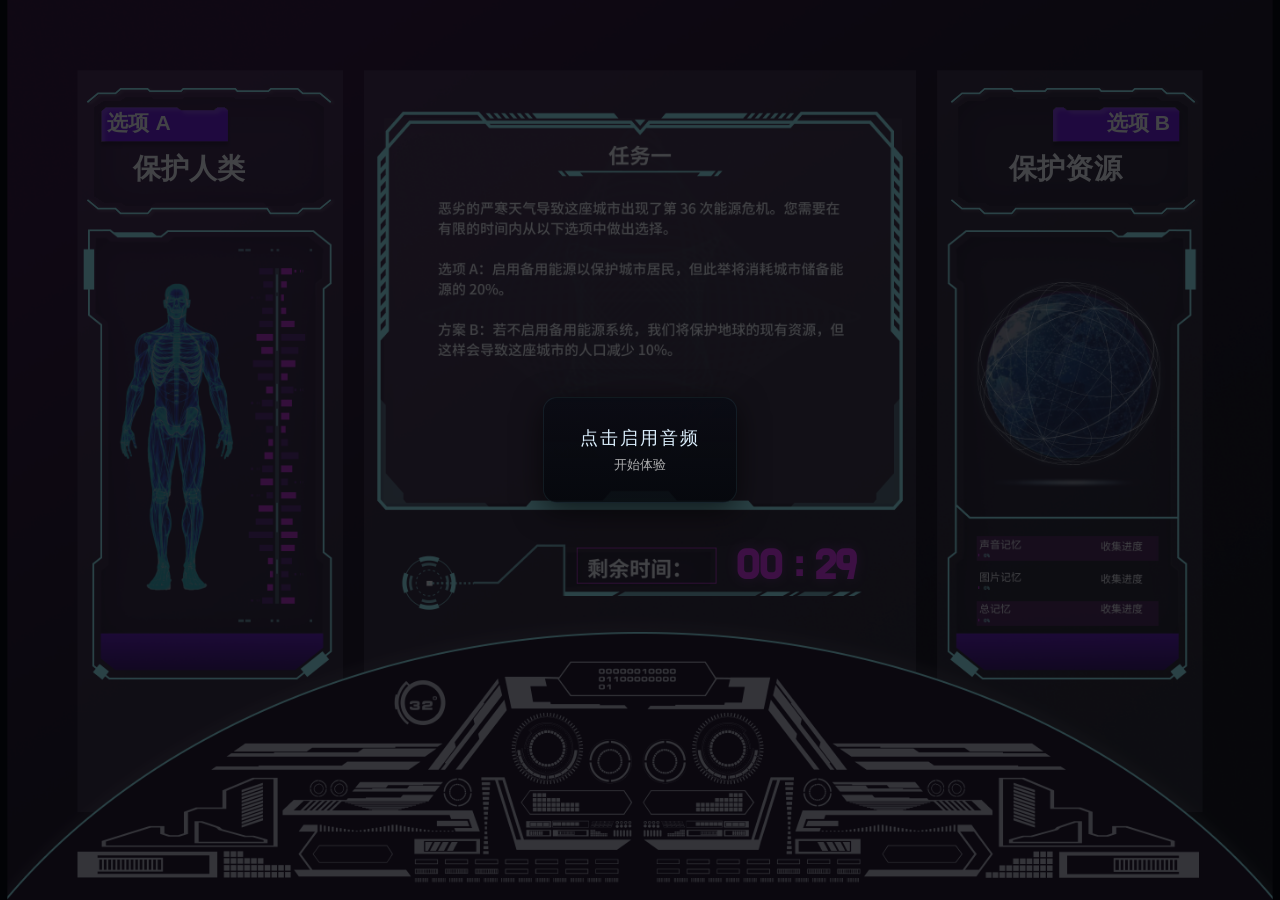
==== main.html @ 71cf5998 "CN" ====
<!doctype html>
<html lang="en">
<head>
  <meta charset="UTF-8" />
  <meta
    name="viewport"
    content="width=device-width, initial-scale=1.0, maximum-scale=1.0, user-scalable=no"
  />
  <title>Cyber-AI Task</title>
  <link rel="stylesheet" href="style.css" />
</head>
<body>
  <div id="viewport">
    <div id="stage" class="stage">
      <!-- 背景界面图：task / result 通过 JS 切换 -->
      <img id="screen" class="screen" src="assets/image/task.png" alt="Task UI" />

      <!-- ✅ Option A -->
      <button id="optA" class="option option--a" type="button" aria-label="Option A: Save Human">
        <img class="option__frame" src="assets/image/option-a.svg" alt="" />
        <span class="option__tag">选项 A</span>
        <span class="option__title">保护人类</span>
      </button>

      <!-- ✅ Option B -->
      <button id="optB" class="option option--b" type="button" aria-label="Option B: Save Energy">
        <img class="option__frame" src="assets/image/option-b.svg" alt="" />
        <span class="option__tag">选项 B</span>
        <span class="option__title">保护资源</span>
      </button>

      <button id="task2Btn" class="option option--task2" type="button">
        <img class="option__frame" src="assets/image/outcome-frame.svg" alt="" />
        <span class="option__title">任务二</span>
      </button>

      <button id="task3Btn" class="option option--task3" type="button" aria-label="Go to Task 3">
        <img class="option__frame" src="assets/image/outcome-frame.svg" alt="" />
        <span class="option__title">任务三</span>
      </button>

      <button id="analyseBtn" class="option option--analyse" type="button" aria-label="Analyse">
        <img class="option__frame" src="assets/image/outcome-frame.svg" alt="" />
        <span class="option__title">开始分析</span>
      </button>

      <!-- 倒计时：叠在 task 图的 00:30 那个位置 -->
      <div id="timer" class="timer">00:30</div>

      <!-- 5秒警告覆盖层：默认隐藏 -->
      <img id="warning" class="warning" src="assets/image/timeout.png" alt="Warning" />
    </div>
  </div>

  <!-- ✅ Task 音效 -->
  <audio id="taskAudio" src="assets/audio/538791__damirst__digital-8-sec.wav" preload="auto"></audio>
  <audio id="resultAudio" src="assets/audio/voice_clue_1.wav" preload="auto"></audio>
  <audio id="result2Audio" src="assets/audio/voice_clue_2.wav" preload="auto"></audio>
  <audio id="result3Audio" src="assets/audio/voice_clue_3.wav" preload="auto"></audio>

  <!-- ✅ 第一幕 BGM -->
  <audio id="bgmAmbient" src="assets/audio/ambient-loop.mp3" preload="auto" loop></audio>
  <audio id="bgmGlitch" src="assets/audio/glitch.mp3" preload="auto" loop></audio>

  <!-- 一次性音频解锁覆盖层 -->
  <div id="audioUnlock" class="audio-unlock hidden" role="button" aria-label="Click to enable audio">
    <div class="unlock-inner">
      <div class="unlock-title">点击启用音频</div>
      <div class="unlock-sub">开始体验</div>
    </div>
  </div>

  <script src="assets/click-sound.js"></script>
  <script src="app.js"></script>
</body>
</html>
---- style.css ----
@font-face {
  font-family: "DoHyeon";
  src: url("assets/fonts/DoHyeon-Regular.ttf") format("truetype");
  font-weight: 400;
  font-style: normal;
}

@font-face {
  font-family: "Noto Sans SC";
  src: url("assets/fonts/NotoSansSC-VF.ttf") format("truetype");
  font-weight: 100 900;
  font-style: normal;
  font-display: swap;
}

/* ===== 基础重置：只为固定舞台、防止滑动 ===== */
* {
  box-sizing: border-box;
}

html,
body {
  margin: 0;
  width: 100%;
  height: 100%;
  overflow: hidden;
  background: #000000;
  overscroll-behavior: none;
  font-family: "Noto Sans SC", "Microsoft YaHei", "PingFang SC", sans-serif;
  font-weight: 400;
}

button,
input,
textarea,
select {
  font-family: inherit;
}

body {
  position: fixed;
  inset: 0;
  touch-action: none;
}

/* ===== 舞台外层：负责居中显示 ===== */
#viewport {
  position: fixed;
  inset: 0;
  width: 100vw;
  height: 100vh;
  overflow: hidden;
  background: #000000;

  display: flex;
  justify-content: center;
  align-items: center;
}

/* ===== 固定舞台：永远按 1440 × 1024 设计 ===== */
#stage.stage,
.stage {
  position: relative;
  width: 1440px;
  height: 1024px;
  overflow: hidden;
  background: transparent;
  transform-origin: center center;
  flex-shrink: 0;
}

/* ===== 背景界面图 ===== */
.screen {
  position: absolute;
  inset: 0;
  width: 100%;
  height: 100%;
  object-fit: cover;
  display: block;
}

/* ===== 倒计时：保持你原来的 UI 不变 ===== */
.timer {
  position: absolute;
  /* ↓↓↓ 这两个就是“把数字挪到你红色 00:30 那块”的关键 */
  top: 615px;     /* 先随便给一个起点 */
  left: 829px;    /* 先随便给一个起点 */

  font-family: "DoHyeon", sans-serif;
  font-weight: 700; /* 想细一点就 400 */
  font-size: 48px;

  text-shadow:
    0 0 4px #fff,
    0 0 8px #EA34F7,
    0 0 16px #EA34F7,
    0 0 32px #EA34F7;

  /* 默认颜色：和你 UI 的紫红接近 */
  color: #EA34F7;
  text-shadow: 0 0 12px rgba(216, 75, 255, 0.35);
}

/* 5秒内：改成红 + 轻微闪烁 */
.timer.is-danger {
  color: #FF0000;
  text-shadow: 2 2 2px rgba(119, 8, 8, 1);
}

@keyframes blink {
  from { opacity: 1; }
  to   { opacity: 0.35; }
}

/* ===== 警告覆盖层 ===== */
.warning {
  position: absolute;
  inset: 0;
  width: 100%;
  height: 100%;
  object-fit: cover;

  display: none;
}

/* 让 warning 有“抖动/闪烁”的紧张感（可选） */
.warning {
  display: none;
}

.warning.is-on {
  display: block;
  animation: warningFlash 0.35s infinite alternate;
}

@keyframes warningFlash {
  from { opacity: 0.85; }
  to   { opacity: 0.35; }
}

/* ===== audio unlock overlay ===== */
.audio-unlock {
  position: fixed;
  inset: 0;
  display: grid;
  place-items: center;
  background: rgba(3,5,8,0.75);
  z-index: 9999;
  cursor: pointer;
}

.audio-unlock.hidden {
  display: none;
}

.audio-unlock .unlock-inner {
  padding: 28px 36px;
  border-radius: 14px;
  border: 1px solid rgba(140,240,255,0.08);
  background: linear-gradient(180deg, rgba(10,12,20,0.9), rgba(5,7,12,0.85));
  text-align: center;
  box-shadow: 0 8px 30px rgba(0,0,0,0.6);
}

.audio-unlock .unlock-title {
  font-size: 18px;
  letter-spacing: 0.12em;
  color: #dbeffd;
  margin-bottom: 6px;
}

.audio-unlock .unlock-sub {
  font-size: 13px;
  color: rgba(220,220,220,0.78);
}

/* ===== Option 按钮 ===== */
.option {
  position: absolute;
  z-index: 6;                 /* 在背景图之上 */
  width: 380px;               /* 先给大概值，后面微调 */
  height: 160px;
  padding: 0;
  border: none;
  background: transparent;
  cursor: pointer;

  /* 移除默认按钮样式 */
  appearance: none;
  -webkit-appearance: none;
}

/* Option 边框图铺满整个按钮 */
.option__frame {
  position: absolute;
  inset: 0;
  width: 100%;
  height: 100%;
  object-fit: fill;
  transform: scale(0.95);
  transform-origin: center;
  pointer-events: none;       /* 点击穿透到 button */
}

/* 文本层 */
.option__tag {
  position: absolute;
  top: 25px;
  padding: 6px 12px;
  color: #fff;
  font-family: "Noto Sans SC", "Microsoft YaHei", "PingFang SC", sans-serif;
  font-weight: 600;   /* ← Semibold */
  font-size: 24px;
  letter-spacing: 0px;
  pointer-events: auto;
}

.option--a .option__tag {
  left: 60px;
}

.option--b .option__tag {
  right: 70px;
}

.option__title {
  position: absolute;
  color: #fff;
  font-family: "Noto Sans SC", "Microsoft YaHei", "PingFang SC", sans-serif;
  font-weight: 600;   /* ← Semibold */
  font-size: 32px;
  letter-spacing: 0px;
  pointer-events: auto;
}

.option--a .option__title {
  left: 101px;   /* 调“保护人类”左右位置 */
  top: 78px;    /* 调“保护人类”上下位置 */
}

.option--b .option__title {
  left: 115px;   /* 调“保护资源”左右位置 */
  top: 78px;    /* 调“保护资源”上下位置 */
}

/* hover 小反馈（可选） */
.option:hover {
  transform: translateY(-2px);
  transition: 0.15s;
}

/* ===== Option 定位 ===== */
.option--a {
  left: 42px;
  top: 93px;
}

.option--b {
  left: 1025px;
  top: 93px;
}

/* 键盘可访问焦点 */
.option:focus-visible {
  outline: 2px solid rgba(180,255,255,0.85);
  outline-offset: 2px;
}

/* ===== TASK2 专用按钮 ===== */
.option--task2 {
  position: absolute;

  left: 543px;
  top: 606px;
  width: 360px;
  height: 92px;

  display: none;
  background: none;
  border: none;
  cursor: pointer;
}

/* 让 SVG 填满按钮 */
.option--task2 .option__frame {
  width: 100%;
  height: 100%;
  object-fit: contain;
}

/* TASK2 文字样式 */
.option--task2 .option__title {
  position: absolute;
  left: 50%;
  top: 48%;
  transform: translate(-50%, -50%);

  font-family: "Noto Sans SC", "Microsoft YaHei", "PingFang SC", sans-serif;
  font-weight: 700;
  font-size: 30px;
  letter-spacing: 0px;
  color: #ffffff;
}

/* ===== TASK THREE 按钮 ===== */
.option--task3 {
  position: absolute;
  z-index: 8;
  display: none;
  background: none;
  border: none;
  cursor: pointer;

  left: 543px;
  top: 606px;
  width: 360px;
  height: 92px;
}

.option--task3 .option__frame {
  width: 100%;
  height: 100%;
  object-fit: contain;
}

.option--task3 .option__title {
  position: absolute;
  left: 50%;
  top: 48%;
  transform: translate(-50%, -50%);

  font-family: "Noto Sans SC", "Microsoft YaHei", "PingFang SC", sans-serif;
  font-weight: 700;
  font-size: 30px;
  letter-spacing: 0px;
  color: #fff;
}

/* ===== ANALYSE 按钮 ===== */
.option--analyse {
  position: absolute;
  z-index: 8;
  display: none;
  background: none;
  border: none;
  cursor: pointer;

  left: 543px;
  top: 606px;
  width: 360px;
  height: 92px;
}

.option--analyse .option__frame {
  width: 100%;
  height: 100%;
  object-fit: contain;
}

.option--analyse .option__title {
  position: absolute;
  left: 50%;
  top: 48%;
  transform: translate(-50%, -50%);

  font-family: "Noto Sans SC", "Microsoft YaHei", "PingFang SC", sans-serif;
  font-weight: 700;
  font-size: 30px;
  letter-spacing: 0px;
  color: #fff;
}
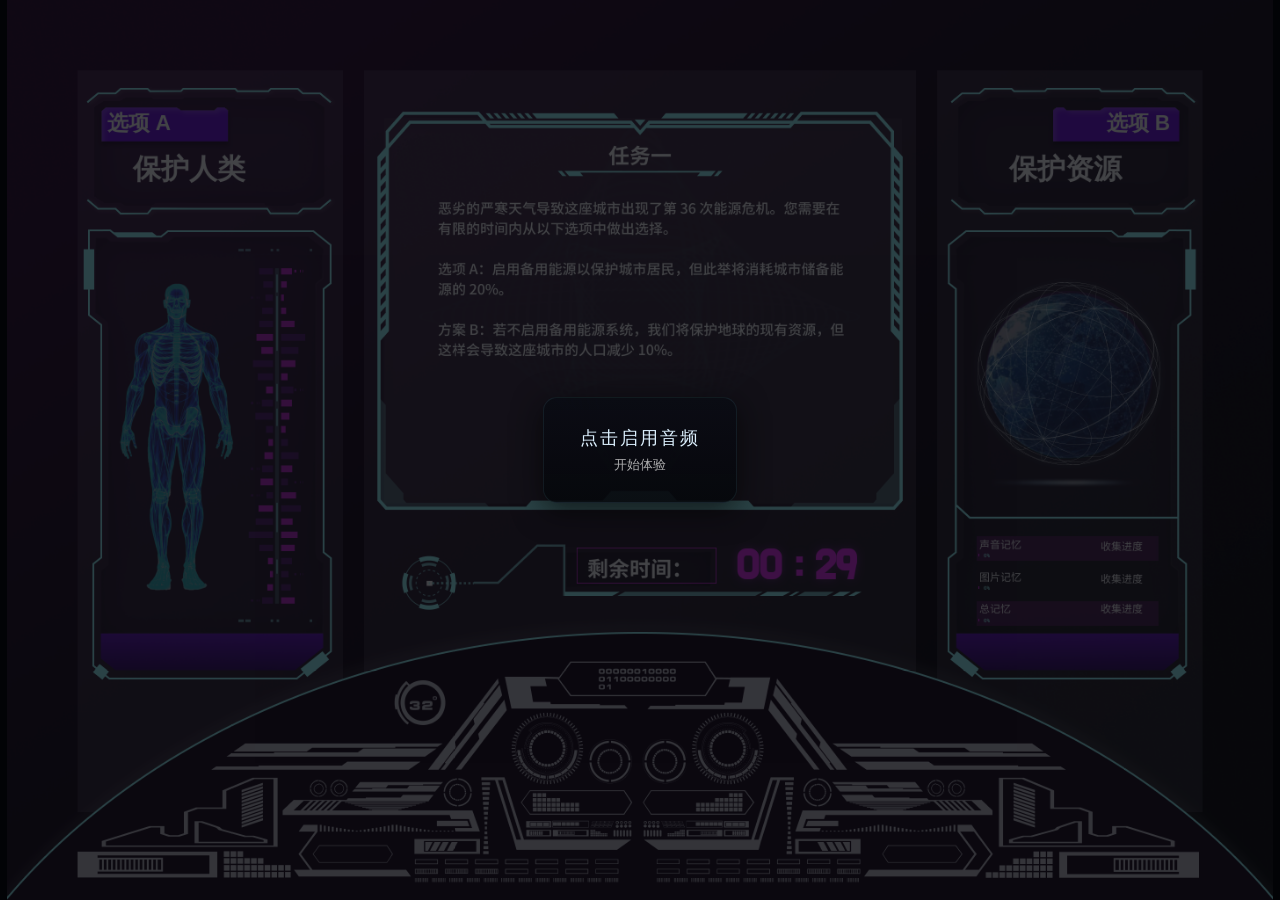
==== commit fbf5eb03: "size updates" ====
--- a/main.html
+++ b/main.html
@@ -4,7 +4,7 @@
   <meta charset="UTF-8" />
   <meta
     name="viewport"
-    content="width=device-width, initial-scale=1.0, maximum-scale=1.0, user-scalable=no"
+    content="width=device-width, initial-scale=1.0, viewport-fit=cover"
   />
   <title>Cyber-AI Task</title>
   <link rel="stylesheet" href="style.css" />
@@ -53,14 +53,52 @@
   </div>
 
   <!-- ✅ Task 音效 -->
-  <audio id="taskAudio" src="assets/audio/538791__damirst__digital-8-sec.wav" preload="auto"></audio>
-  <audio id="resultAudio" src="assets/audio/voice_clue_1.wav" preload="auto"></audio>
-  <audio id="result2Audio" src="assets/audio/voice_clue_2.wav" preload="auto"></audio>
-  <audio id="result3Audio" src="assets/audio/voice_clue_3.wav" preload="auto"></audio>
+  <audio
+    id="taskAudio"
+    src="assets/audio/538791__damirst__digital-8-sec.wav"
+    preload="auto"
+    playsinline
+    webkit-playsinline="true"
+  ></audio>
+  <audio
+    id="resultAudio"
+    src="assets/audio/voice_clue_1.wav"
+    preload="auto"
+    playsinline
+    webkit-playsinline="true"
+  ></audio>
+  <audio
+    id="result2Audio"
+    src="assets/audio/voice_clue_2.wav"
+    preload="auto"
+    playsinline
+    webkit-playsinline="true"
+  ></audio>
+  <audio
+    id="result3Audio"
+    src="assets/audio/voice_clue_3.wav"
+    preload="auto"
+    playsinline
+    webkit-playsinline="true"
+  ></audio>
 
   <!-- ✅ 第一幕 BGM -->
-  <audio id="bgmAmbient" src="assets/audio/ambient-loop.mp3" preload="auto" loop></audio>
-  <audio id="bgmGlitch" src="assets/audio/glitch.mp3" preload="auto" loop></audio>
+  <audio
+    id="bgmAmbient"
+    src="assets/audio/ambient-loop.mp3"
+    preload="auto"
+    loop
+    playsinline
+    webkit-playsinline="true"
+  ></audio>
+  <audio
+    id="bgmGlitch"
+    src="assets/audio/glitch.mp3"
+    preload="auto"
+    loop
+    playsinline
+    webkit-playsinline="true"
+  ></audio>
 
   <!-- 一次性音频解锁覆盖层 -->
   <div id="audioUnlock" class="audio-unlock hidden" role="button" aria-label="Click to enable audio">
--- a/style.css
+++ b/style.css
@@ -18,6 +18,10 @@
   box-sizing: border-box;
 }
 
+:root {
+  --stage-scale: 1;
+}
+
 html,
 body {
   margin: 0;
@@ -38,9 +42,9 @@
 }
 
 body {
-  position: fixed;
-  inset: 0;
-  touch-action: none;
+  position: relative;
+  inset: auto;
+  touch-action: manipulation;
 }
 
 /* ===== 舞台外层：负责居中显示 ===== */
@@ -48,7 +52,7 @@
   position: fixed;
   inset: 0;
   width: 100vw;
-  height: 100vh;
+  height: 100dvh;
   overflow: hidden;
   background: #000000;
 
@@ -65,8 +69,10 @@
   height: 1024px;
   overflow: hidden;
   background: transparent;
+  transform: scale(var(--stage-scale, 1));
   transform-origin: center center;
   flex-shrink: 0;
+  will-change: transform;
 }
 
 /* ===== 背景界面图 ===== */
@@ -82,12 +88,11 @@
 /* ===== 倒计时：保持你原来的 UI 不变 ===== */
 .timer {
   position: absolute;
-  /* ↓↓↓ 这两个就是“把数字挪到你红色 00:30 那块”的关键 */
-  top: 615px;     /* 先随便给一个起点 */
-  left: 829px;    /* 先随便给一个起点 */
+  top: 615px;
+  left: 829px;
 
   font-family: "DoHyeon", sans-serif;
-  font-weight: 700; /* 想细一点就 400 */
+  font-weight: 700;
   font-size: 48px;
 
   text-shadow:
@@ -96,7 +101,6 @@
     0 0 16px #EA34F7,
     0 0 32px #EA34F7;
 
-  /* 默认颜色：和你 UI 的紫红接近 */
   color: #EA34F7;
   text-shadow: 0 0 12px rgba(216, 75, 255, 0.35);
 }
@@ -177,15 +181,14 @@
 /* ===== Option 按钮 ===== */
 .option {
   position: absolute;
-  z-index: 6;                 /* 在背景图之上 */
-  width: 380px;               /* 先给大概值，后面微调 */
+  z-index: 6;
+  width: 380px;
   height: 160px;
   padding: 0;
   border: none;
   background: transparent;
   cursor: pointer;
 
-  /* 移除默认按钮样式 */
   appearance: none;
   -webkit-appearance: none;
 }
@@ -199,7 +202,7 @@
   object-fit: fill;
   transform: scale(0.95);
   transform-origin: center;
-  pointer-events: none;       /* 点击穿透到 button */
+  pointer-events: none;
 }
 
 /* 文本层 */
@@ -209,7 +212,7 @@
   padding: 6px 12px;
   color: #fff;
   font-family: "Noto Sans SC", "Microsoft YaHei", "PingFang SC", sans-serif;
-  font-weight: 600;   /* ← Semibold */
+  font-weight: 600;
   font-size: 24px;
   letter-spacing: 0px;
   pointer-events: auto;
@@ -227,20 +230,20 @@
   position: absolute;
   color: #fff;
   font-family: "Noto Sans SC", "Microsoft YaHei", "PingFang SC", sans-serif;
-  font-weight: 600;   /* ← Semibold */
+  font-weight: 600;
   font-size: 32px;
   letter-spacing: 0px;
   pointer-events: auto;
 }
 
 .option--a .option__title {
-  left: 101px;   /* 调“保护人类”左右位置 */
-  top: 78px;    /* 调“保护人类”上下位置 */
+  left: 101px;
+  top: 78px;
 }
 
 .option--b .option__title {
-  left: 115px;   /* 调“保护资源”左右位置 */
-  top: 78px;    /* 调“保护资源”上下位置 */
+  left: 115px;
+  top: 78px;
 }
 
 /* hover 小反馈（可选） */
